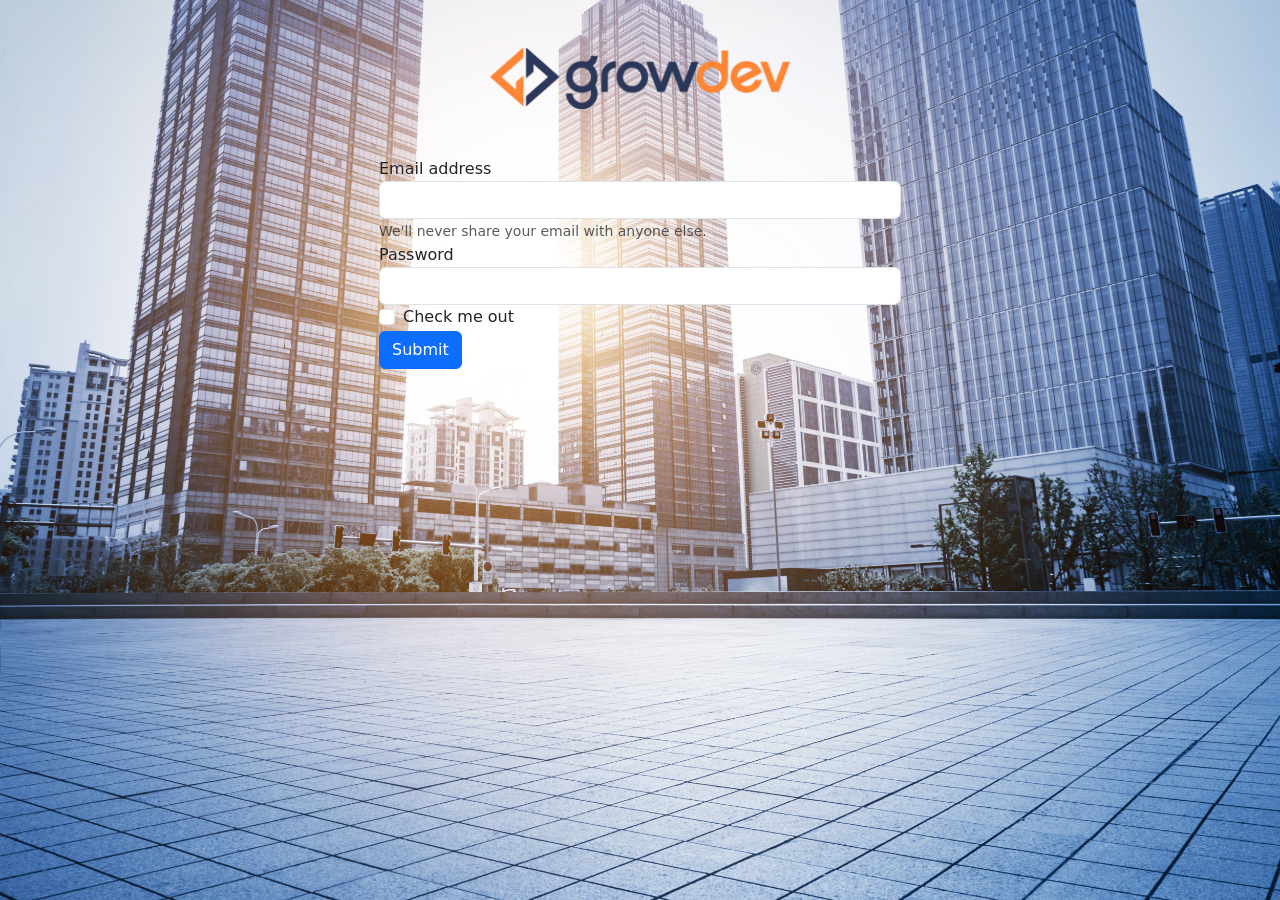
==== index.html @ 1bb0e940 "feat: Add initial HTML structure, CSS styles, and logo for login page" ====
<!DOCTYPE html>
<html lang="pt">
  <head>
    <meta charset="UTF-8" />
    <meta http-equiv="X-UA-Compatible" content="IE=edge" />
    <meta name="viewport" content="width=device-width, initial-scale=1.0" />
    <title>Site com Bootstrap</title>
    <link
      href="https://cdn.jsdelivr.net/npm/bootstrap@5.1.3/dist/css/bootstrap.min.css"
      rel="stylesheet"
    />
    <link rel="stylesheet" href="./css/style.css" />
  </head>
  <body class="background-city">
    <section class="container">
      <div class="row justify-content-center vh-100">
        <div class="col-10 col-sm-6">
          <div class="container-fluid">
            <!-- LOGO -->
            <div class="row">
              <figure class="col text-center m-5">
                <img class="img-fluid" src="./images/logo.webp" alt="logo" />
              </figure>
            </div>

            <!-- FORMULÁRIO DE LOGIN -->
            <div class="row">
              <div class="col">
                <form>
                  <div class="form-group">
                    <label for="exampleInputEmail1">Email address</label>
                    <input
                      type="email"
                      class="form-control"
                      id="exampleInputEmail1"
                      aria-describedby="emailHelp"
                    />
                    <small id="emailHelp" class="form-text text-muted"
                      >We'll never share your email with anyone else.</small
                    >
                  </div>
                  <div class="form-group">
                    <label for="exampleInputPassword1">Password</label>
                    <input
                      type="password"
                      class="form-control"
                      id="exampleInputPassword1"
                    />
                  </div>
                  <div class="form-group form-check">
                    <input
                      type="checkbox"
                      class="form-check-input"
                      id="exampleCheck1"
                    />
                    <label class="form-check-label" for="exampleCheck1"
                      >Check me out</label
                    >
                  </div>
                  <button type="submit" class="btn btn-primary">Submit</button>
                </form>
              </div>
            </div>
          </div>
        </div>
      </div>
    </section>
  </body>
</html>
---- css/style.css ----
.background-city {
  background: #111 url('../images/background.jpg') center bottom / cover
    no-repeat fixed;
  min-height: 100vh;
}
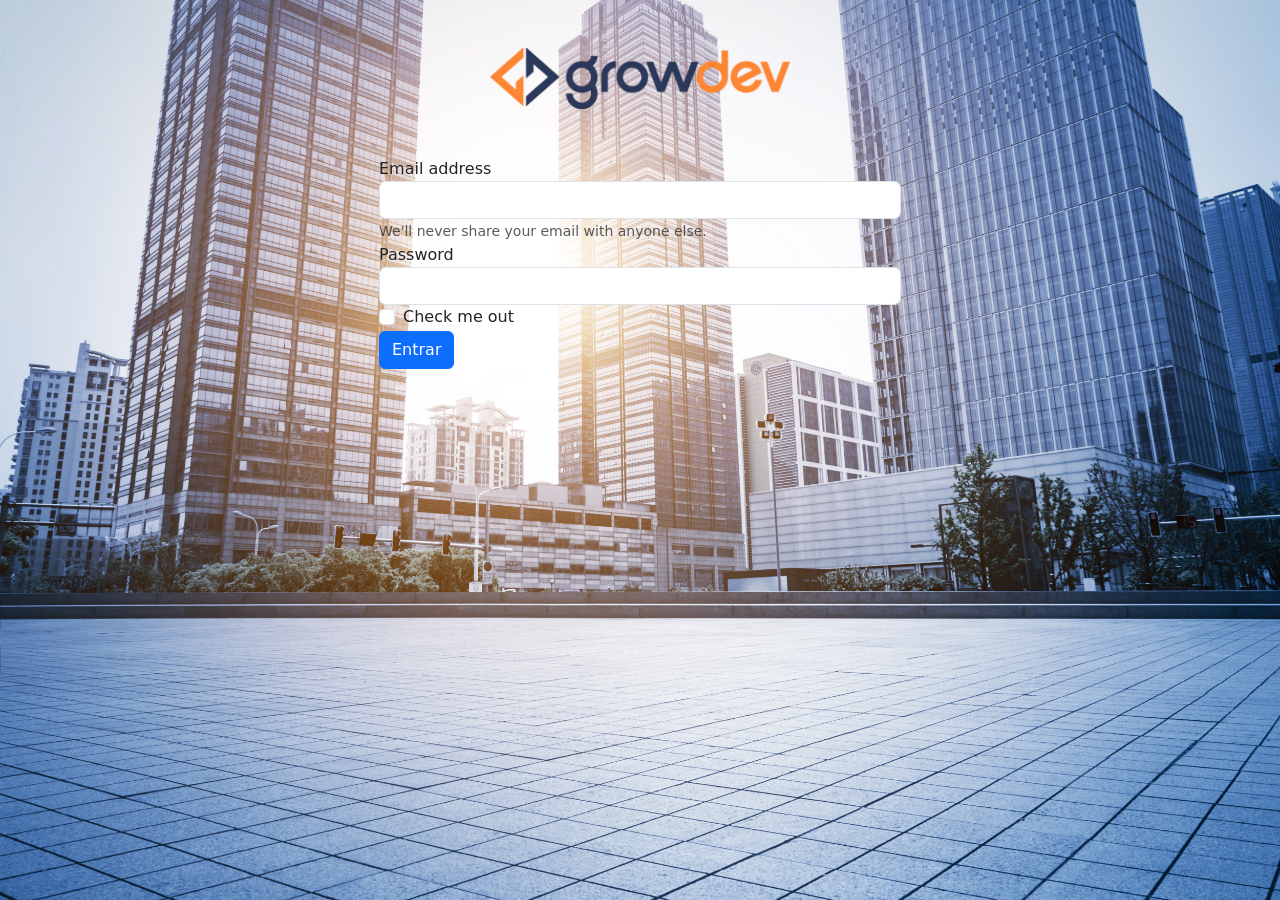
==== commit 9cbffcdb: "feat: Update login form action and button text for better functionality" ====
--- a/index.html
+++ b/index.html
@@ -26,7 +26,7 @@
             <!-- FORMULÁRIO DE LOGIN -->
             <div class="row">
               <div class="col">
-                <form>
+                <form action="home.html">
                   <div class="form-group">
                     <label for="exampleInputEmail1">Email address</label>
                     <input
@@ -57,7 +57,7 @@
                       >Check me out</label
                     >
                   </div>
-                  <button type="submit" class="btn btn-primary">Submit</button>
+                  <button type="submit" class="btn btn-primary">Entrar</button>
                 </form>
               </div>
             </div>
--- a/css/style.css
+++ b/css/style.css
@@ -1,5 +1,5 @@
 .background-city {
-  background: #111 url('../images/background.jpg') center bottom / cover
-    no-repeat fixed;
+  background: url('../images/background.jpg') center bottom / cover no-repeat
+    fixed;
   min-height: 100vh;
 }
